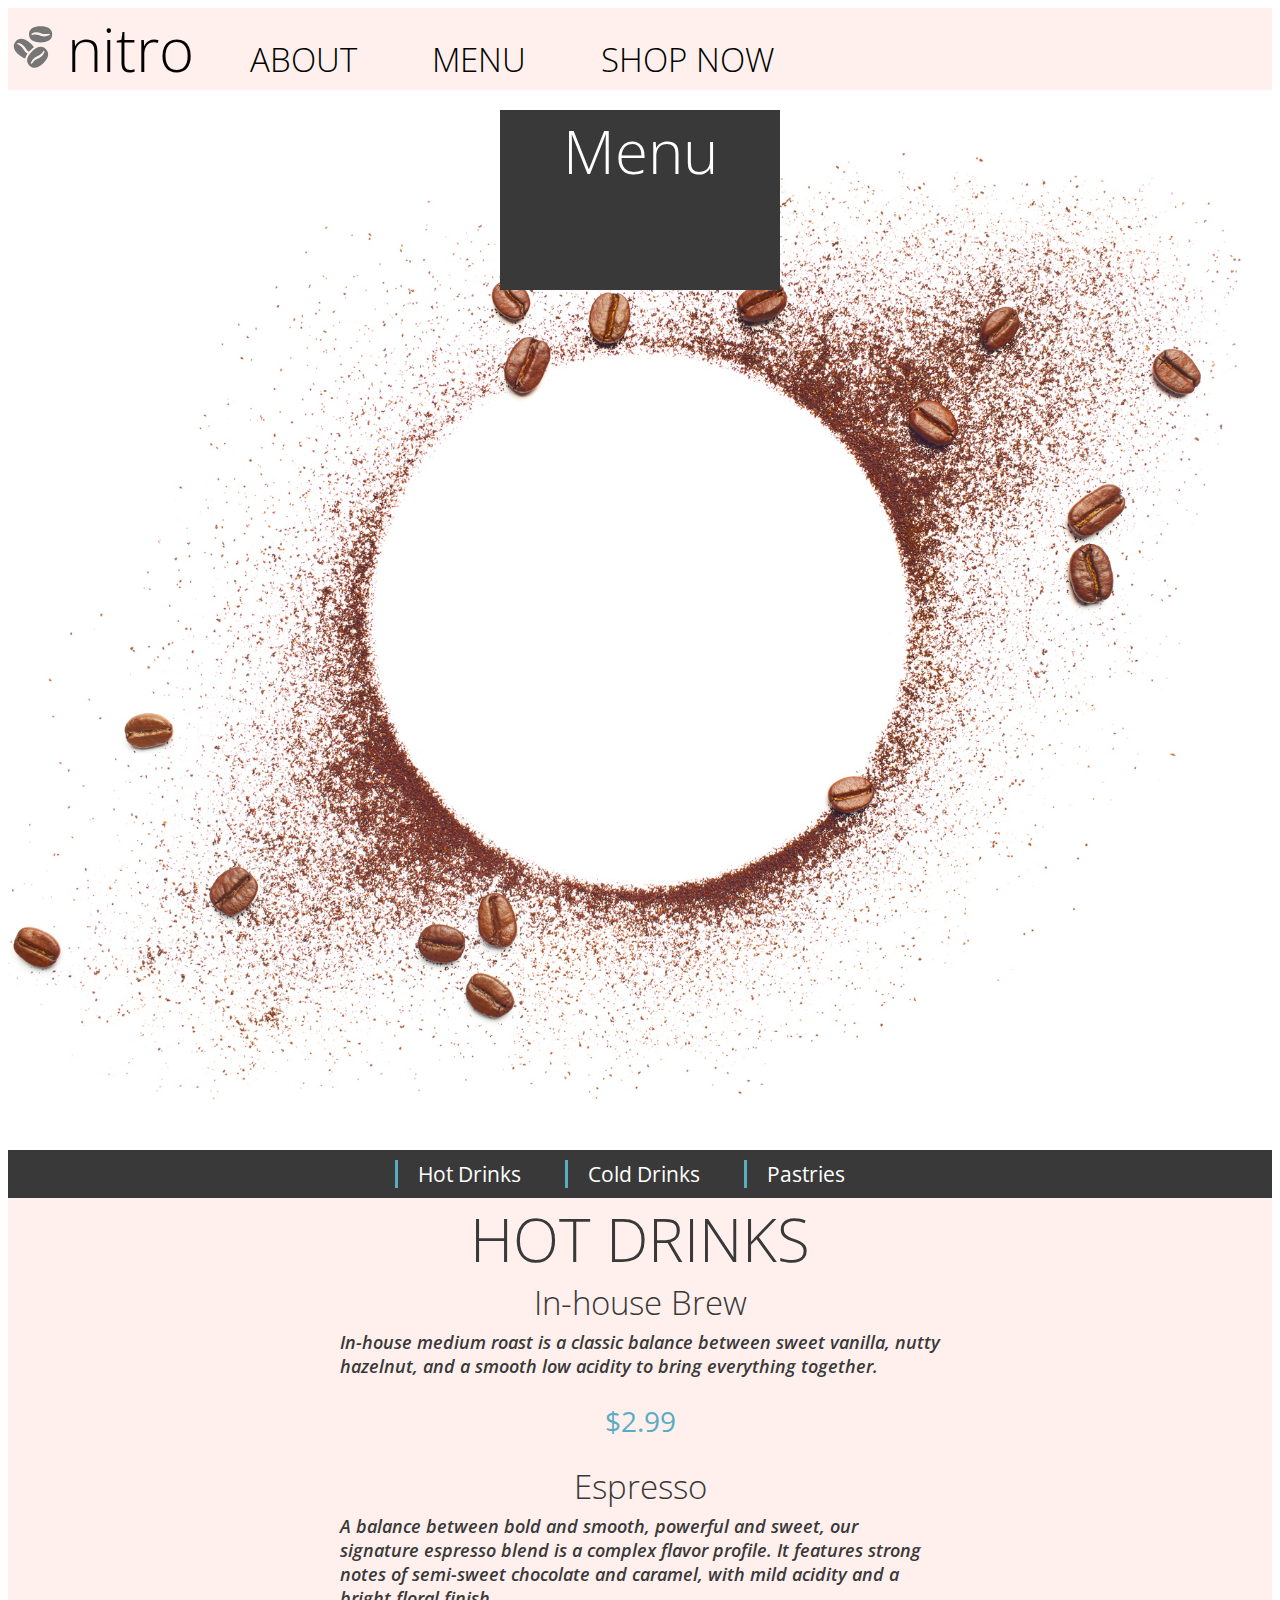
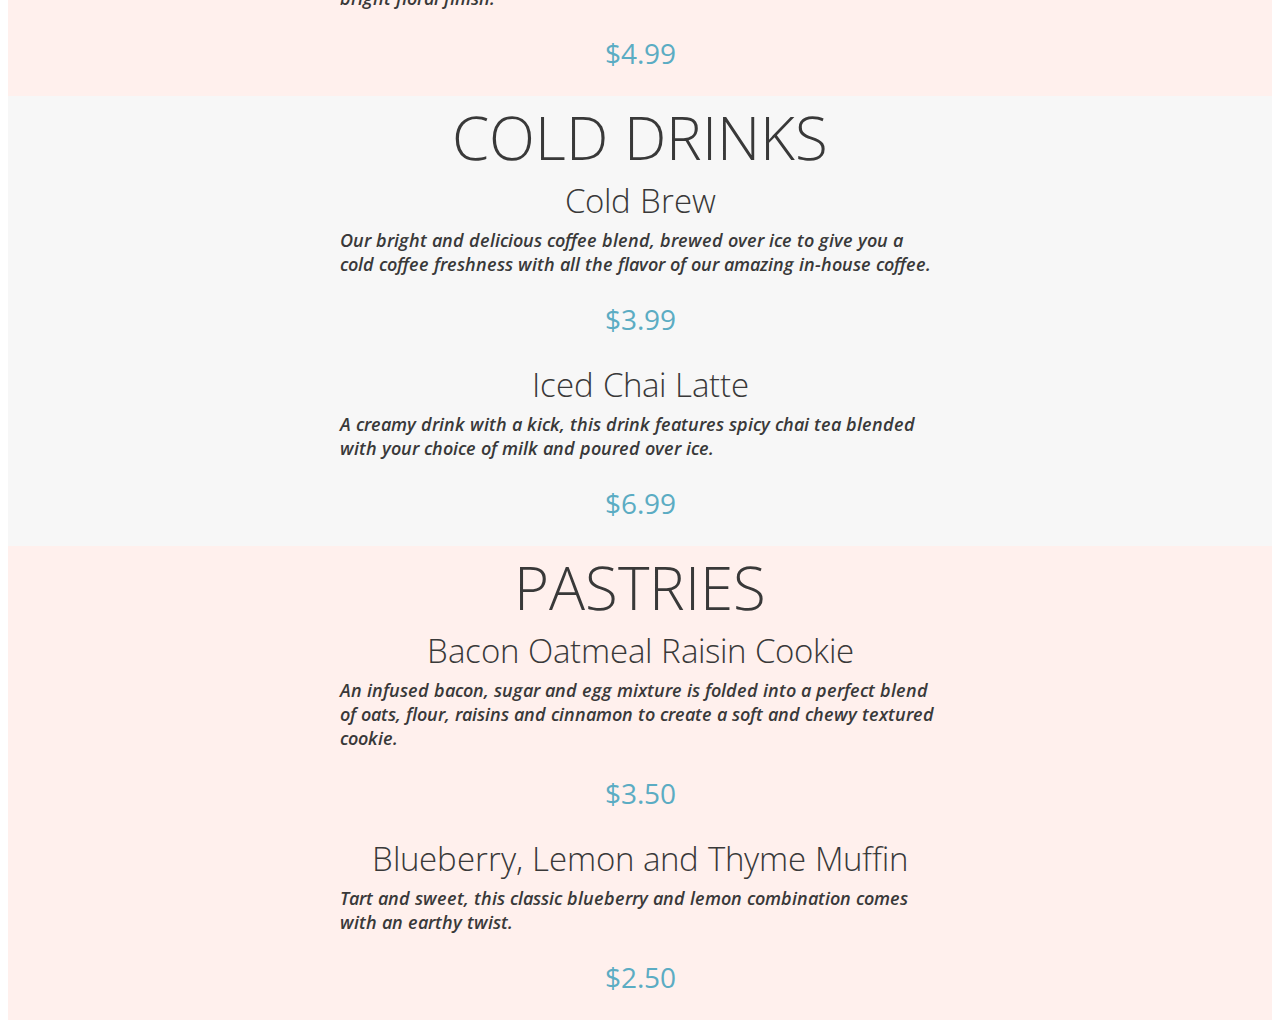
==== pages/menu.html @ 29d298fd "Upload of project using no flexbox" ====
<!DOCTYPE html>
<html lang="en">
<head>
    <meta charset="UTF-8">
    <meta name="viewport" content="width=device-width, initial-scale=1.0">
    <link href="https://fonts.googleapis.com/css2?family=Open+Sans:ital,wght@0,300;0,400;0,600;0,700;1,400&display=swap" rel="stylesheet">
    <link rel="stylesheet" type="text/css" href="../scss/partials/global.css" />
    <link rel="stylesheet" type="text/css" href="../scss/landing.css" />
    <title>Coffee Shop - Home</title>
</head>
<body>

<!-- This section is specific for the nav-bar -->
    <header>
        <nav class="nav-bar">
            <div class="nav-bar-logoblock">
                
                <a href="../index.html" class="nav-bar-nitroblock">
                    <img src="../assets/coffee-beans-logo-and-footer.svg" alt="coffee bean logo" class="icon"/>
                
                    <h2 class="nav-bar-nitroblock">nitro</h2>
                </a>
            </div>
            <div class="nav-bar__block">
                <a href="../index.html">ABOUT</a>
            </div>
            <div class="nav-bar__block">
                <a href="../pages/menu.html">MENU</a>
            </div>
            <div class="nav-bar__block">
                <a href="../pages/menu.html">SHOP NOW</a>
            </div>
        </nav>
    </header>

<!-- This section is specific for the background image -->
<div class="bg-img">
    <div class="container">
        
        <h2 class="topnav">Menu</h2>
        
    </div>
</div>

<!-- This section is for the Drinks -->
<div class="menu-tableofcontents">
    <div class="menu-tableofcontents__container">
        <div class="menu-tableofcontents__box">Hot Drinks</div>
        <div class="menu-tableofcontents__box">Cold Drinks</div>
        <div class="menu-tableofcontents__box">Pastries</div>
    </div>
</div>

<!-- This is for the main menu -->
<div>
    <div class="nitro-pink-background">
        <h2 class="mainmenu-box">HOT DRINKS</h2>
        <h3 class="mainmenu-box">In-house Brew</h3>
            <p class="mainmenu-box__description">
                In-house medium roast is a classic balance between sweet vanilla, nutty
                hazelnut, and a smooth low acidity to bring everything together. 
            </p>
            <p class="mainmenu-box__price">
                $2.99
            </p>
        <h3 class="mainmenu-box">Espresso</h3>
            <p class="mainmenu-box__description">
                A balance between bold and smooth, powerful and sweet, our signature
                espresso blend is a complex flavor profile. It features strong notes of
                semi-sweet chocolate and caramel, with mild acidity and a bright floral
                finish. 
            </p>
            <p class="mainmenu-box__price ">
                $4.99
            </p>
    </div>

    <div class="light-gray-background">
    <h2 class="mainmenu-box">COLD DRINKS</h2>
    <h3 class="mainmenu-box">Cold Brew</h3>
        <p class="mainmenu-box__description">
            Our bright and delicious coffee blend, brewed over ice to give you a
            cold coffee freshness with all the flavor of our amazing in-house
            coffee. 
        </p>
        <p class="mainmenu-box__price ">
            $3.99
        </p>
    
    <h3 class="mainmenu-box">Iced Chai Latte</h3> 
        <p class="mainmenu-box__description">
            A creamy drink with a kick, this drink features spicy chai
            tea blended with your choice of milk and poured over ice. 
        </p>
        <p class="mainmenu-box__price">
            $6.99
        </p>
    </div>

    <div class="nitro-pink-background">
    <h2 class="mainmenu-box ">PASTRIES</h2>
    <h3 class="mainmenu-box">Bacon Oatmeal Raisin Cookie</h3>
        <p class="mainmenu-box__description">
            An infused bacon, sugar and egg
            mixture is folded into a perfect blend of oats, flour, raisins and
            cinnamon to create a soft and chewy textured cookie. 
        </p>
        <p class="mainmenu-box__price ">
            $3.50
        </p>

    <h3 class="mainmenu-box">Blueberry, Lemon and Thyme Muffin</h3>
        <p class="mainmenu-box__description">
            Tart and sweet, this classic blueberry and lemon
            combination comes with an earthy twist. 
        </p>
        <p class="mainmenu-box__price ">
            $2.50
        </p>

    </div>
</div>
</body>
</html>
---- scss/partials/global.css ----
html {
  scroll-behavior: smooth;
}

nav, footer {
  font-size: 2.0625rem;
  font-weight: 300;
}

body {
  color: #393939;
  font-family: 'Open Sans', sans-serif;
  background-color: #FFF;
}

a:link {
  color: initial;
  text-decoration: none;
}

a:visited {
  color: initial;
}

h1 {
  font-size: 3.75rem;
  font-weight: 300;
  margin-top: 0;
  margin-bottom: 0;
}

h2 {
  font-size: 3.75rem;
  font-weight: 300;
}

h3 {
  font-size: 2.0625rem;
  font-weight: 300;
}

p {
  font-size: 1.125rem;
  font-weight: 400;
}

.price{
  color: #5BACC3;
  text-align: center;
}

.containers {
  width: fit-content;
  height: fit-content;
  margin: 0px auto;
}

/* Specific to nav bar and should be global */
.nav-bar{
  background-color: #fff0ed;
  max-width: 100%;
}

.nav-bar__block{
  display: inline;
  margin: 0rem 2em 0em 0em;
}

/* #nav-bar-shopnowblock{
  display: inline;
  margin: 0rem 2em 0em 0em;
  color: #5BACC3;
} */

.nav-bar-logoblock{
  display: inline-block;
  max-width: 10em;
}

.nav-bar-nitroblock{
  display: inline-block;
  margin: 0rem .5em 0em 0em;
}

/* specific to the hero background image and the menu rectangle */
.bg-img{
  background-image: url("../../assets/coffee-circle.jpg");
  width: 100%;
  height: 65rem;
  background-position: center;
  background-repeat: no-repeat;
  background-size: cover;
  position: relative;
}

.container {
  margin: 20px;
  width: auto;
}

.topnav {
  color: #FFF;
  overflow: hidden;
  background-color: #393939;
  text-align: center;
  width: 17.5rem;
  height: 11.25rem;
  margin: 0 auto;
}

/* Menu section drinks */

.menu-tableofcontents {
  background-color: #393939;
  width: 100%;
  height: fit-content;
  padding: 10px 0px;

}

.menu-tableofcontents__container{
  margin: 0 auto;
  width: fit-content;
}

.menu-tableofcontents__box{
  width: 200px;
  height: 30px;
  color: #FFF;
  font-size: 1.3125rem;
  font-weight: 400;
  text-align: center;
  display: inline;
  padding-left: 20px;
  border-left: 3px solid #5BACC3;
  margin: 10px 40px 0px 0px
}

/* This is for the main menu */
.mainmenu-box{
  display:block;
  margin: 0px auto;
  width: fit-content;
}
.bottom-margin{
  margin-bottom: 20px;
}
.mainmenu-box__description{
  display:block;
  margin: 0px auto;
  width: 600px;
  margin-top: 5px;
  font-size: 1.125rem;
  font-weight: 600;
  font-style: italic;
}



.blue-button{
  background-color: #5BACC3;
  color: white;
  border: none;
  font-size: 1.5em;
}
.left {
  text-align: left;
}

.center {
  text-align: center;
}

.nav-bar-links {
  font-size: 1.3125rem;
  font-weight: 400;
  list-style-type: none;
}

.nitro-pink-background {
  background-color: #fff0ed;
}

.light-gray-background {
  background-color: #f7f7f7;
}

.icon {
  min-width: 3.125rem;
  max-width: 7.5rem;
}



/* This is for the footer */
.contact-card {
  box-sizing: border-box;
  display: inline-block;
  vertical-align: top;
  width: 30%;
  padding: 0.5rem;
  margin-left: 2rem;
}

.contact-card__icon {
  vertical-align: middle;
}

.mainmenu-box__price{
  color: #5BACC3;
  text-align: center;
  font-size: 28px;
  padding: 1.5rem;
  margin: 0rem;
}
---- scss/landing.css ----
/* This is for the Hero Landing section */
.hero-land__card{
  display: inline-block;
  height: 45rem;
  width: 49%;
  vertical-align: bottom;
}

.hero-land__card--left{
  margin: 8rem auto auto 36rem;
  width: 35%;
}

.hero-land__card--right{
  margin: 4rem 24rem auto auto;
  width: 35%;
}

.hero-land__cta{
  padding: .75rem 2.25rem;
}

.image{
  min-height: 15rem;
  max-height: 53.125rem;
}

.ourproducts__title{
  margin: 0px auto;
  text-align: center;
  padding: 2rem 2rem;
  font-size: 5rem;
}

.ourproducts__card {
  display: inline-block;
  height: 32rem;
  width: 20rem;
  background-color: #FFF;
  border-radius: 0.5rem;
  padding: 0.8rem;
  box-shadow: 0.25em 0.25em 0.25em 0.25em rgba(8, 8, 8, 0.2);
  text-align: center;
  color: rgb(0, 0, 0);
  margin: 1rem 4rem;
  vertical-align: bottom;
}

.ourproducts__cardimage {
  height: 20rem;
  max-width: 100%;
  padding: 1.5rem;
}

.ourproducts__cardtitle {
  font-weight: 400;
  font-size: 1.5rem;
}

.ourproducts__carddescription {
  font-size: 1.5rem;
}

.ourproducts__viewall{
  margin: 0px auto;
  text-align: center;
  padding: 3rem 5rem;
  font-size: 1.5rem;
}

.ourproducts__viewallbutton{
  width: 10rem;
  margin: 0 auto;
  padding: .75rem 2.25rem;
}

.discount-banner {
  color: #FFF;
  font-size: 2.5rem;
  background-color: #393939;
  text-align: center;
  width: 60%;
  margin: 100px auto;
  padding: 10px;
}

.footercontainer{
  width: 70%;
  margin: 0 auto;
}
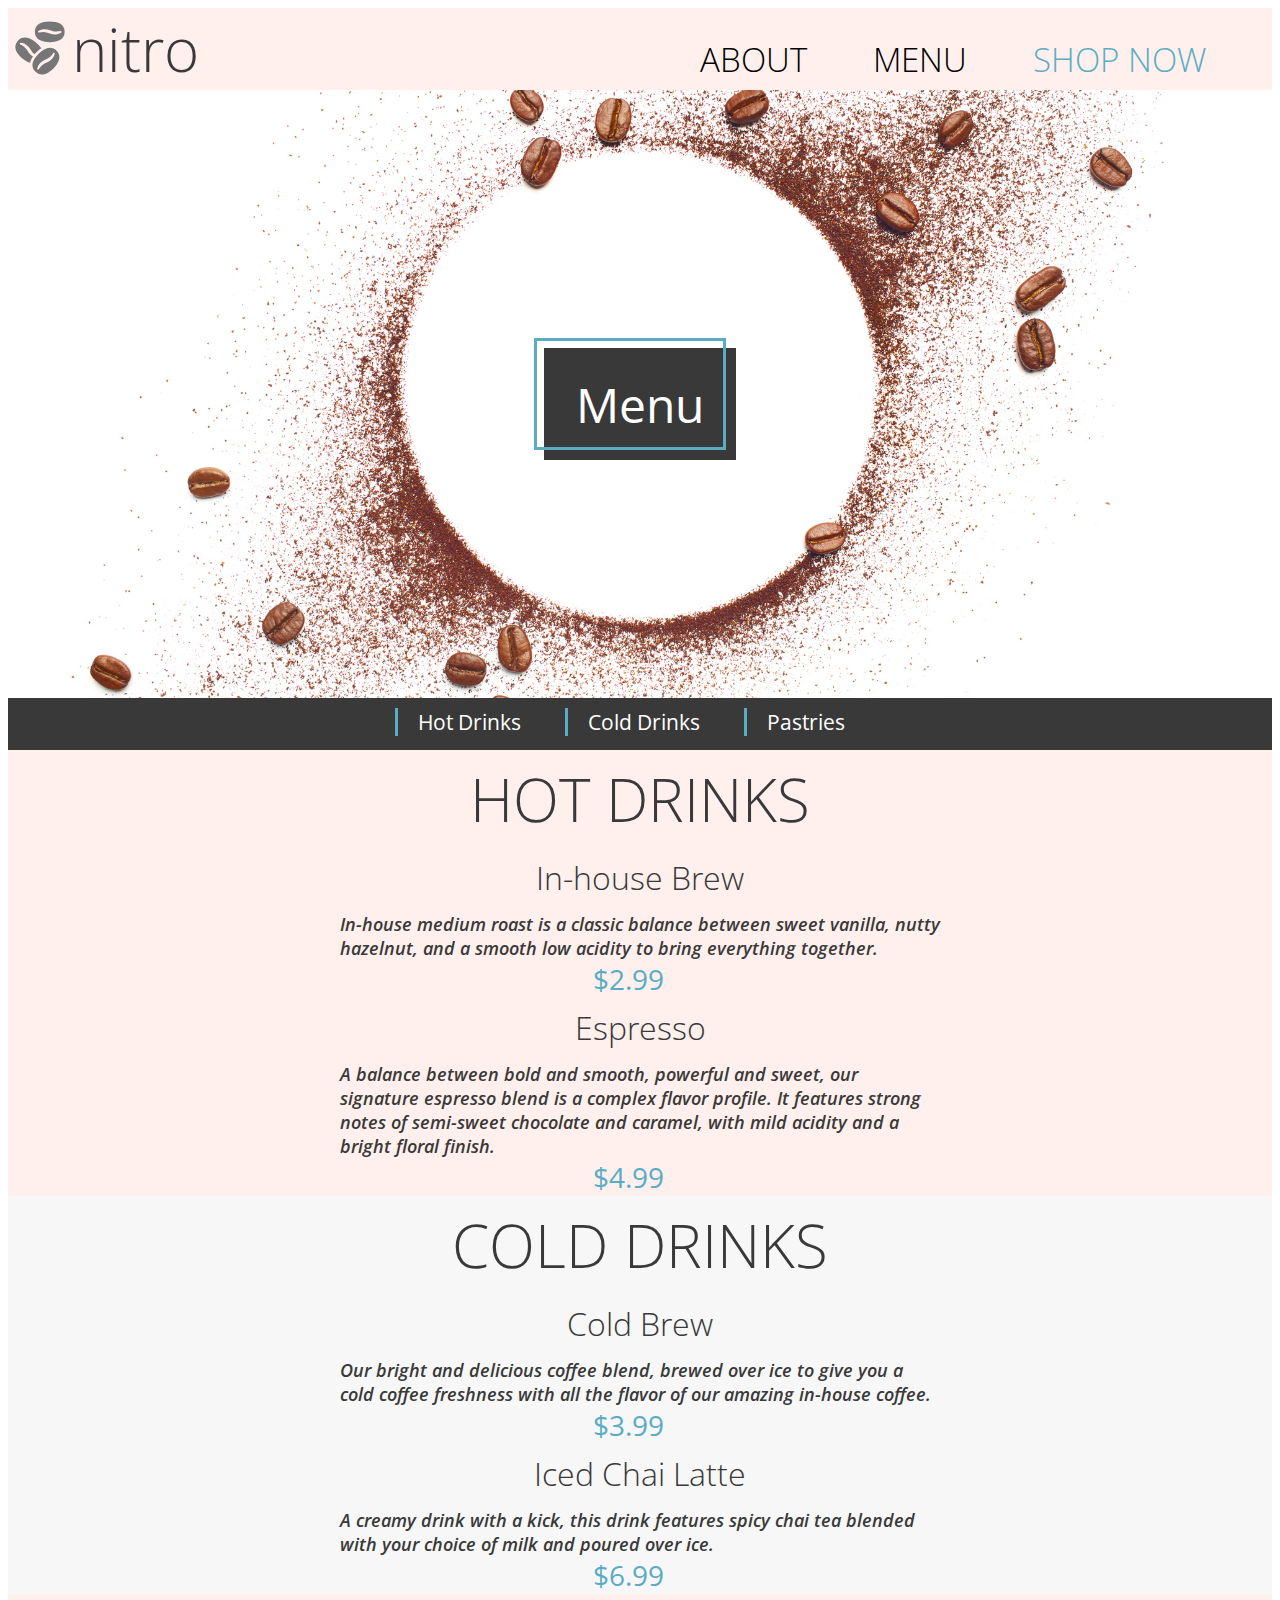
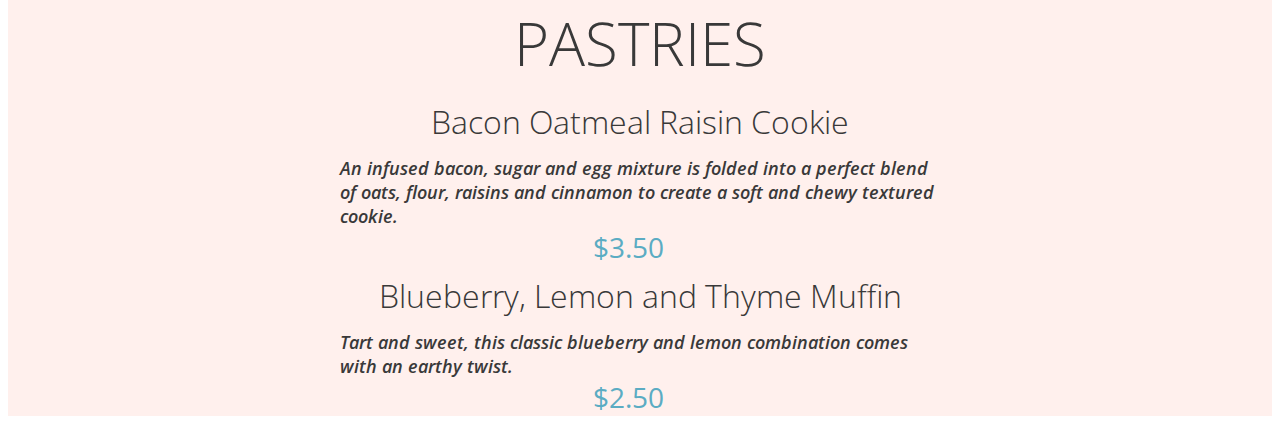
==== commit 26c472d4: "Added Flexbox and cosmetic changes" ====
--- a/pages/menu.html
+++ b/pages/menu.html
@@ -5,7 +5,7 @@
     <meta name="viewport" content="width=device-width, initial-scale=1.0">
     <link href="https://fonts.googleapis.com/css2?family=Open+Sans:ital,wght@0,300;0,400;0,600;0,700;1,400&display=swap" rel="stylesheet">
     <link rel="stylesheet" type="text/css" href="../scss/partials/global.css" />
-    <link rel="stylesheet" type="text/css" href="../scss/landing.css" />
+    <link rel="stylesheet" type="text/css" href="../scss/menu.css" />
     <title>Coffee Shop - Home</title>
 </head>
 <body>
@@ -13,35 +13,37 @@
 <!-- This section is specific for the nav-bar -->
     <header>
         <nav class="nav-bar">
-            <div class="nav-bar-logoblock">
-                
-                <a href="../index.html" class="nav-bar-nitroblock">
-                    <img src="../assets/coffee-beans-logo-and-footer.svg" alt="coffee bean logo" class="icon"/>
-                
-                    <h2 class="nav-bar-nitroblock">nitro</h2>
+            <div class="nav-bar__logoblockcontainer">
+                <a href="../index.html">
+                    <img src="../assets/coffee-beans-logo-and-footer.svg" alt="coffee bean logo" class="icon"/>    
                 </a>
+                <div class="nav-bar__nitro">nitro</div>
             </div>
-            <div class="nav-bar__block">
-                <a href="../index.html">ABOUT</a>
-            </div>
-            <div class="nav-bar__block">
-                <a href="../pages/menu.html">MENU</a>
-            </div>
-            <div class="nav-bar__block">
-                <a href="../pages/menu.html">SHOP NOW</a>
+            <div class="nav-bar__blockcontainer">
+                <div class="nav-bar__block">
+                    <a href="../index.html">ABOUT</a>
+                </div>
+                <div class="nav-bar__block">
+                    <a href="../pages/menu.html">MENU</a>
+                </div>
+                <div class="nav-bar__block">
+                    <a href="../pages/menu.html">
+                        <div class="price">
+                            SHOP NOW
+                        </div>
+                    </a>
+                </div>
             </div>
         </nav>
     </header>
-
 <!-- This section is specific for the background image -->
 <div class="bg-img">
-    <div class="container">
-        
-        <h2 class="topnav">Menu</h2>
-        
-    </div>
+    <div class="bg-img__menurectangle">
+        Menu
+        <div class="bg-img__menublueborder">
+        </div>
+    </div>  
 </div>
-
 <!-- This section is for the Drinks -->
 <div class="menu-tableofcontents">
     <div class="menu-tableofcontents__container">
--- a/scss/partials/global.css
+++ b/scss/partials/global.css
@@ -1,216 +1,105 @@
 html {
   scroll-behavior: smooth;
 }
-
-nav, footer {
+nav{
   font-size: 2.0625rem;
   font-weight: 300;
 }
-
+footer{
+  font-size: 2.0625rem;
+  font-weight: 300;
+}
 body {
   color: #393939;
   font-family: 'Open Sans', sans-serif;
   background-color: #FFF;
 }
-
 a:link {
   color: initial;
   text-decoration: none;
 }
-
 a:visited {
   color: initial;
 }
-
 h1 {
-  font-size: 3.75rem;
+  font-size: 4rem;
   font-weight: 300;
-  margin-top: 0;
-  margin-bottom: 0;
+  margin: 0px;
 }
-
 h2 {
   font-size: 3.75rem;
   font-weight: 300;
 }
-
 h3 {
-  font-size: 2.0625rem;
+  font-size: 2rem;
   font-weight: 300;
+  margin: 0;
 }
-
+h4{
+  margin: 0;
+}
 p {
-  font-size: 1.125rem;
+  font-size: 1.3rem;
   font-weight: 400;
 }
-
 .price{
   color: #5BACC3;
   text-align: center;
 }
-
-.containers {
-  width: fit-content;
-  height: fit-content;
-  margin: 0px auto;
-}
-
 /* Specific to nav bar and should be global */
 .nav-bar{
   background-color: #fff0ed;
   max-width: 100%;
+  display: flex;
+  justify-content: space-between;
 }
-
+.nav-bar__landing{
+  background-color: #fff0ed;
+  max-width: 100%;
+  display: flex;
+  justify-content: flex-start;
+}
+.nav-bar__logoblockcontainer{
+  display: flex;
+  align-items: flex-end;
+}
+.nav-bar__nitro{
+  margin-right: 4rem;
+  font-size: 3.75rem;
+  font-weight: 300;
+}
+.nav-bar__blockcontainer{
+  display:flex;
+}
 .nav-bar__block{
-  display: inline;
-  margin: 0rem 2em 0em 0em;
+  margin: auto 2em 0.25em 0em;
 }
-
-/* #nav-bar-shopnowblock{
-  display: inline;
-  margin: 0rem 2em 0em 0em;
-  color: #5BACC3;
-} */
-
-.nav-bar-logoblock{
-  display: inline-block;
-  max-width: 10em;
-}
-
-.nav-bar-nitroblock{
-  display: inline-block;
-  margin: 0rem .5em 0em 0em;
-}
-
 /* specific to the hero background image and the menu rectangle */
-.bg-img{
-  background-image: url("../../assets/coffee-circle.jpg");
-  width: 100%;
-  height: 65rem;
-  background-position: center;
-  background-repeat: no-repeat;
-  background-size: cover;
-  position: relative;
-}
-
-.container {
-  margin: 20px;
-  width: auto;
-}
-
-.topnav {
-  color: #FFF;
-  overflow: hidden;
-  background-color: #393939;
-  text-align: center;
-  width: 17.5rem;
-  height: 11.25rem;
-  margin: 0 auto;
-}
-
-/* Menu section drinks */
-
-.menu-tableofcontents {
-  background-color: #393939;
-  width: 100%;
-  height: fit-content;
-  padding: 10px 0px;
-
-}
-
-.menu-tableofcontents__container{
-  margin: 0 auto;
-  width: fit-content;
-}
-
-.menu-tableofcontents__box{
-  width: 200px;
-  height: 30px;
-  color: #FFF;
-  font-size: 1.3125rem;
-  font-weight: 400;
-  text-align: center;
-  display: inline;
-  padding-left: 20px;
-  border-left: 3px solid #5BACC3;
-  margin: 10px 40px 0px 0px
-}
-
-/* This is for the main menu */
-.mainmenu-box{
-  display:block;
-  margin: 0px auto;
-  width: fit-content;
-}
-.bottom-margin{
-  margin-bottom: 20px;
-}
-.mainmenu-box__description{
-  display:block;
-  margin: 0px auto;
-  width: 600px;
-  margin-top: 5px;
-  font-size: 1.125rem;
-  font-weight: 600;
-  font-style: italic;
-}
-
-
-
 .blue-button{
   background-color: #5BACC3;
   color: white;
   border: none;
   font-size: 1.5em;
+  padding: .75rem 2.25rem;
 }
 .left {
   text-align: left;
 }
-
 .center {
   text-align: center;
 }
-
-.nav-bar-links {
+.nav-bar__links {
   font-size: 1.3125rem;
   font-weight: 400;
   list-style-type: none;
 }
-
 .nitro-pink-background {
   background-color: #fff0ed;
 }
-
 .light-gray-background {
   background-color: #f7f7f7;
 }
-
 .icon {
-  min-width: 3.125rem;
+  min-width: 4rem;
   max-width: 7.5rem;
 }
-
-
-
-/* This is for the footer */
-.contact-card {
-  box-sizing: border-box;
-  display: inline-block;
-  vertical-align: top;
-  width: 30%;
-  padding: 0.5rem;
-  margin-left: 2rem;
-}
-
-.contact-card__icon {
-  vertical-align: middle;
-}
-
-.mainmenu-box__price{
-  color: #5BACC3;
-  text-align: center;
-  font-size: 28px;
-  padding: 1.5rem;
-  margin: 0rem;
-}
-
--- a/scss/menu.css
+++ b/scss/menu.css
@@ -0,0 +1,90 @@
+.bg-img{
+  background-image: url("../../assets/coffee-circle.jpg");
+  width: 100%;
+  min-height: 38rem;
+  max-height: 45rem;
+  background-position: center;
+  background-repeat: no-repeat;
+  background-size: cover;
+  display: flex;
+  flex-direction: column;
+  justify-content: center;
+  align-items: center;
+}
+
+.bg-img__menurectangle{
+  width: 12rem;
+  height: 7rem;
+  background-color: #393939;
+  position: relative;
+  top: 10px;
+  color: #FFF;
+  display: flex;
+  flex-direction: column;
+  justify-content: center;
+  align-items: center;
+  font-size: 3rem;
+}
+.bg-img__menublueborder{
+  width: 12rem;
+  height: 7rem;
+  border-color: #5BACC3;
+  border-style: solid;
+  background-color: transparent;
+  position: absolute;
+  font-size: 2.5rem;
+  right: 0.6rem;
+  bottom: 0.6rem;
+  box-sizing: border-box;
+}
+/* Menu section drinks */
+.menu-tableofcontents {
+  background-color: #393939;
+  width: 100%;
+  height: 2rem;
+  padding: 10px 0px;
+}
+
+.menu-tableofcontents__container{
+  margin: 0 auto;
+  width: fit-content;
+}
+.menu-tableofcontents__box{
+  width: 200px;
+  height: 30px;
+  color: #FFF;
+  font-size: 1.3125rem;
+  font-weight: 400;
+  text-align: center;
+  display: inline;
+  padding-left: 20px;
+  border-left: 3px solid #5BACC3;
+  margin: 10px 40px 0px 0px
+}
+/* This is for the main menu */
+.mainmenu-box{
+  display:block;
+  margin: 0px auto;
+  padding: 0.5rem 0;
+  width: fit-content;
+}
+.bottom-margin{
+  margin-bottom: 20px;
+}
+.mainmenu-box__description{
+  display:block;
+  margin: 0px auto;
+  width: 600px;
+  margin-top: 5px;
+  font-size: 1.125rem;
+  font-weight: 600;
+  font-style: italic;
+}
+.mainmenu-box__price{
+  color: #5BACC3;
+  text-align: center;
+  font-size: 28px;
+  padding-right: 1.5rem;
+  margin: 0rem;
+}
+
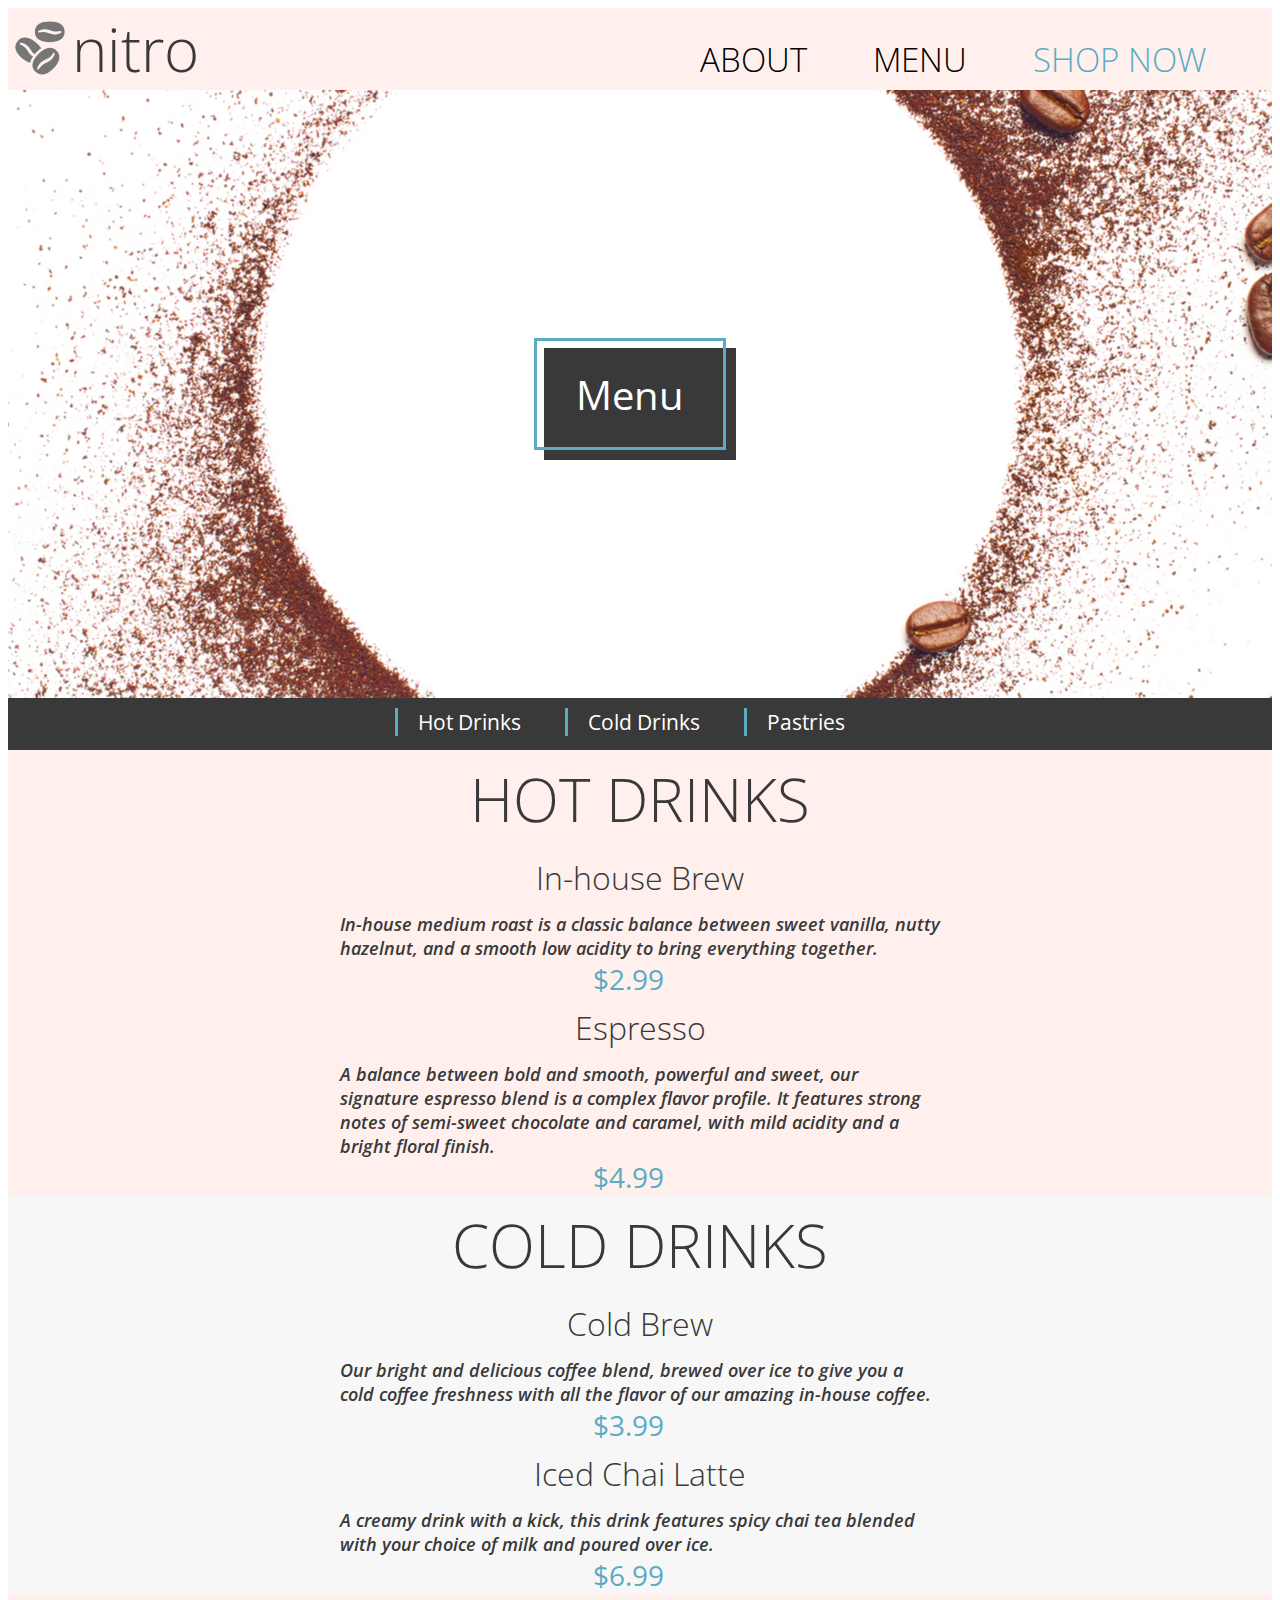
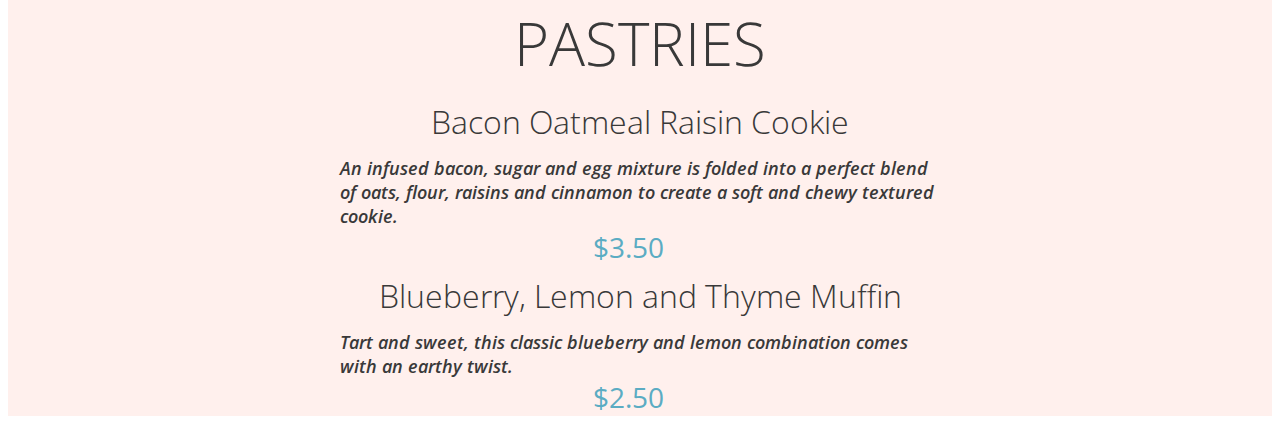
==== commit 30ca90ff: "Added SCSS component" ====
--- a/pages/menu.html
+++ b/pages/menu.html
@@ -4,7 +4,7 @@
     <meta charset="UTF-8">
     <meta name="viewport" content="width=device-width, initial-scale=1.0">
     <link href="https://fonts.googleapis.com/css2?family=Open+Sans:ital,wght@0,300;0,400;0,600;0,700;1,400&display=swap" rel="stylesheet">
-    <link rel="stylesheet" type="text/css" href="../scss/partials/global.css" />
+    <link rel="stylesheet" type="text/css" href="../scss/global.css" />
     <link rel="stylesheet" type="text/css" href="../scss/menu.css" />
     <title>Coffee Shop - Home</title>
 </head>
@@ -39,8 +39,9 @@
 <!-- This section is specific for the background image -->
 <div class="bg-img">
     <div class="bg-img__menurectangle">
+        
+        <div class="bg-img__menublueborder">
         Menu
-        <div class="bg-img__menublueborder">
         </div>
     </div>  
 </div>
--- a/scss/global.css
+++ b/scss/global.css
@@ -0,0 +1,122 @@
+html {
+  scroll-behavior: smooth;
+}
+
+nav {
+  font-size: 2.0625rem;
+  font-weight: 300;
+}
+
+footer {
+  font-size: 2.0625rem;
+  font-weight: 300;
+}
+
+body {
+  color: #393939;
+  font-family: "Open Sans", sans-serif;
+  background-color: #FFF;
+}
+
+a:link {
+  color: initial;
+  text-decoration: none;
+}
+
+a:visited {
+  color: initial;
+}
+
+h1 {
+  font-size: 4rem;
+  font-weight: 300;
+  margin: 0px;
+}
+
+h2 {
+  font-size: 3.75rem;
+  font-weight: 300;
+}
+
+h3 {
+  font-size: 2rem;
+  font-weight: 300;
+  margin: 0;
+}
+
+h4 {
+  margin: 0;
+}
+
+p {
+  font-size: 1.3rem;
+  font-weight: 400;
+}
+
+.price {
+  color: #5BACC3;
+  text-align: center;
+}
+
+.left {
+  text-align: left;
+}
+
+.center {
+  text-align: center;
+}
+
+.blue-button {
+  background-color: #5BACC3;
+  color: white;
+  border: none;
+  font-size: 1.5em;
+  padding: 0.75rem 2.25rem;
+}
+
+.nitro-pink-background {
+  background-color: #fff0ed;
+}
+
+.light-gray-background {
+  background-color: #f7f7f7;
+}
+
+.icon {
+  min-width: 4rem;
+  max-width: 7.5rem;
+}
+
+/* Specific to nav bar and should be global */
+.nav-bar {
+  background-color: #fff0ed;
+  max-width: 100%;
+  display: flex;
+  justify-content: space-between;
+}
+.nav-bar__landing {
+  background-color: #fff0ed;
+  max-width: 100%;
+  display: flex;
+  justify-content: flex-start;
+}
+.nav-bar__logoblockcontainer {
+  display: flex;
+  align-items: flex-end;
+}
+.nav-bar__nitro {
+  margin-right: 4rem;
+  font-size: 3.75rem;
+  font-weight: 300;
+}
+.nav-bar__blockcontainer {
+  display: flex;
+}
+.nav-bar__block {
+  margin: auto 2em 0.25em 0em;
+}
+.nav-bar__links {
+  font-size: 1.3125rem;
+  font-weight: 400;
+  list-style-type: none;
+}/*# sourceMappingURL=global.css.map */--- a/scss/menu.css
+++ b/scss/menu.css
@@ -1,31 +1,24 @@
-.bg-img{
+.bg-img {
   background-image: url("../../assets/coffee-circle.jpg");
-  width: 100%;
   min-height: 38rem;
   max-height: 45rem;
   background-position: center;
   background-repeat: no-repeat;
-  background-size: cover;
   display: flex;
   flex-direction: column;
   justify-content: center;
   align-items: center;
 }
-
-.bg-img__menurectangle{
+.bg-img__menurectangle {
   width: 12rem;
   height: 7rem;
   background-color: #393939;
   position: relative;
   top: 10px;
   color: #FFF;
-  display: flex;
-  flex-direction: column;
-  justify-content: center;
-  align-items: center;
   font-size: 3rem;
 }
-.bg-img__menublueborder{
+.bg-img__menublueborder {
   width: 12rem;
   height: 7rem;
   border-color: #5BACC3;
@@ -35,8 +28,13 @@
   font-size: 2.5rem;
   right: 0.6rem;
   bottom: 0.6rem;
+  display: flex;
+  flex-direction: column;
+  justify-content: center;
+  align-items: center;
   box-sizing: border-box;
 }
+
 /* Menu section drinks */
 .menu-tableofcontents {
   background-color: #393939;
@@ -44,12 +42,13 @@
   height: 2rem;
   padding: 10px 0px;
 }
-
-.menu-tableofcontents__container{
+.menu-tableofcontents__container {
   margin: 0 auto;
+  width: -webkit-fit-content;
+  width: -moz-fit-content;
   width: fit-content;
 }
-.menu-tableofcontents__box{
+.menu-tableofcontents__box {
   width: 200px;
   height: 30px;
   color: #FFF;
@@ -59,20 +58,20 @@
   display: inline;
   padding-left: 20px;
   border-left: 3px solid #5BACC3;
-  margin: 10px 40px 0px 0px
+  margin: 10px 40px 0px 0px;
 }
+
 /* This is for the main menu */
-.mainmenu-box{
-  display:block;
+.mainmenu-box {
+  display: block;
   margin: 0px auto;
   padding: 0.5rem 0;
+  width: -webkit-fit-content;
+  width: -moz-fit-content;
   width: fit-content;
 }
-.bottom-margin{
-  margin-bottom: 20px;
-}
-.mainmenu-box__description{
-  display:block;
+.mainmenu-box__description {
+  display: block;
   margin: 0px auto;
   width: 600px;
   margin-top: 5px;
@@ -80,7 +79,7 @@
   font-weight: 600;
   font-style: italic;
 }
-.mainmenu-box__price{
+.mainmenu-box__price {
   color: #5BACC3;
   text-align: center;
   font-size: 28px;
@@ -88,3 +87,6 @@
   margin: 0rem;
 }
 
+.bottom-margin {
+  margin-bottom: 20px;
+}/*# sourceMappingURL=menu.css.map */